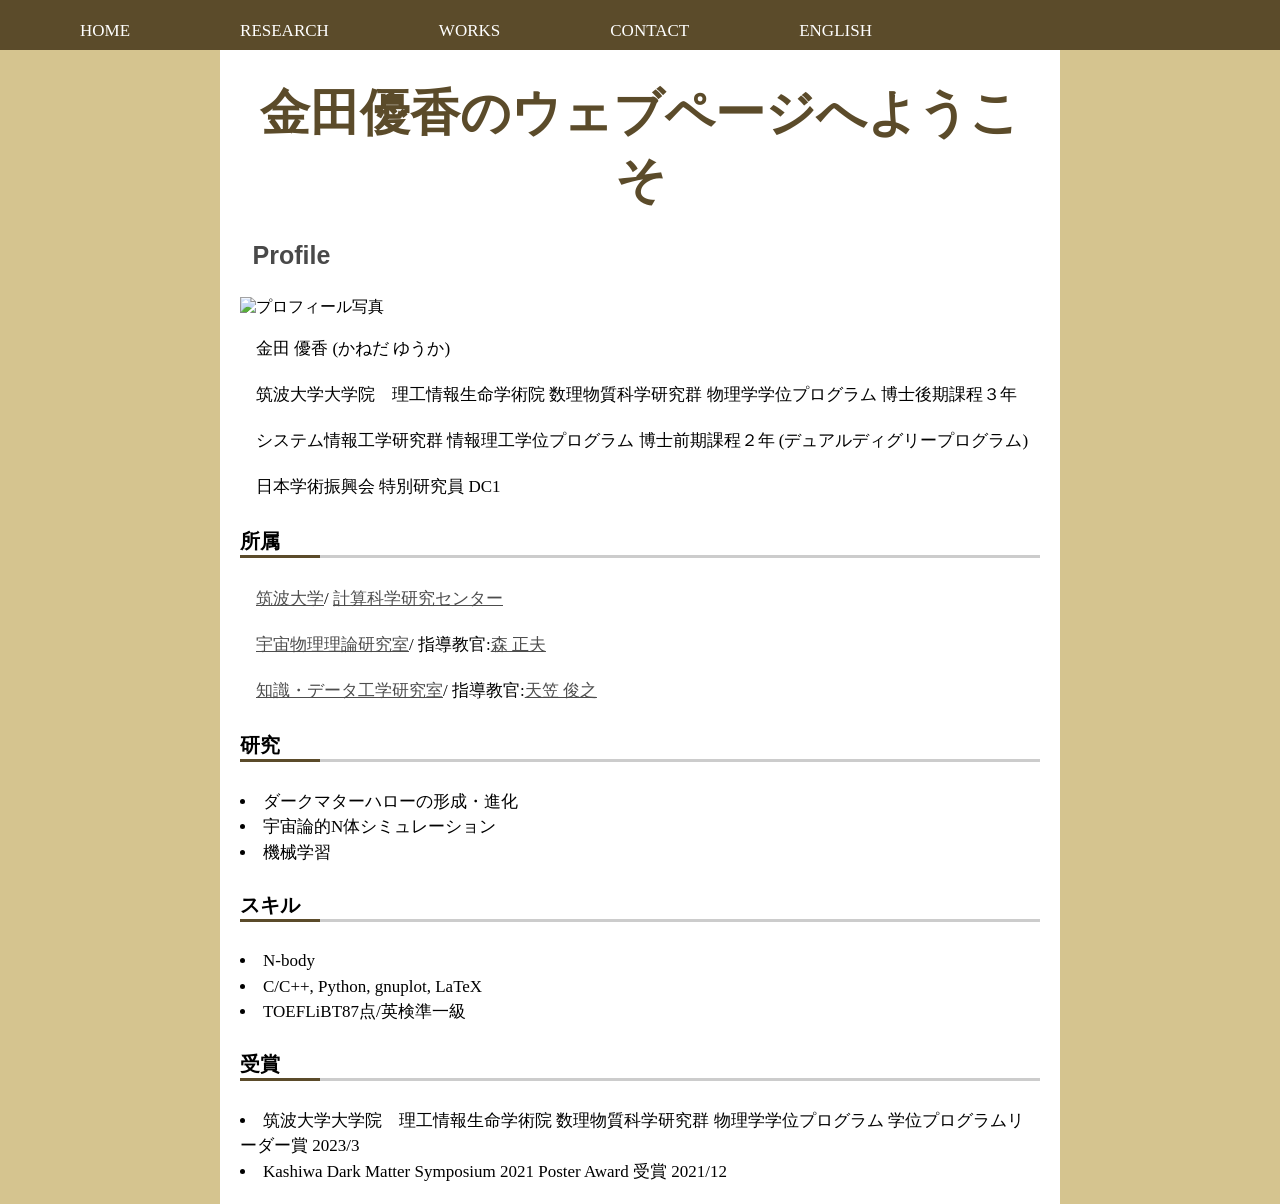
==== index.html @ 636e1e90 "create homepage" ====
<!DOCTYPE html>
<html>
<head>
   <link href="style.css" rel="stylesheet">
   <meta http-equiv="Content-Type" content="text/html; charset=utf-8"/>
 <title>金田優香のWebページ</title>
</head>
<body>

  <h1>金田優香のウェブページへようこそ</h1>

  <nav>
    <ul>
      <li class="menu"><a class="menu" href="index.html">HOME</a></li>
      <li class="menu"><a class="menu" href="research.html">RESEARCH</a></li>
      <li class="menu"><a class="menu" href="works.html">WORKS</a></li>
      <li class="menu"><a class="menu" href="contact.html">CONTACT</a></li>
      <li class="menu"><a class="menu" href="index_e.html">ENGLISH</a></li>
    </ul>
  </nav>
  <!--------------------------------------------------->

  <h2>Profile</h2>
   <img src="profile.jpg" alt="プロフィール写真" width="500px">
   <p>金田 優香 (かねだ ゆうか)</p>
   <p>筑波大学大学院　理工情報生命学術院 数理物質科学研究群 物理学学位プログラム 博士後期課程３年</p>
   <p>システム情報工学研究群 情報理工学位プログラム 博士前期課程２年 (デュアルディグリープログラム)</p>
   <p>日本学術振興会 特別研究員 DC1</p>

  <h4>所属</h4>
  <p>
  <a href="https://www.tsukuba.ac.jp">筑波大学</a>/
  <a href="https://www.ccs.tsukuba.ac.jp">計算科学研究センター</a>
  </p>
  <p>
  <a href="https://www2.ccs.tsukuba.ac.jp/Astro/home/ja/">宇宙物理理論研究室</a>/
  指導教官:<a href="https://www2.ccs.tsukuba.ac.jp/Astro/Members/mmori/">森 正夫</a>
  </p>
  <p>
  <a href="https://www.kde.cs.tsukuba.ac.jp/ja/index.php">知識・データ工学研究室</a>/
  指導教官:<a href="https://trios.tsukuba.ac.jp/researcher/0000000969">天笠 俊之</a>
  </p>

  <h4>研究</h4>
  <li>ダークマターハローの形成・進化</li>
  <li>宇宙論的N体シミュレーション</li>
  <li>機械学習</li>

  <h4>スキル</h4>
  <li>N-body</li>
  <li>C/C++, Python, gnuplot, LaTeX</li>
  <li>TOEFLiBT87点/英検準一級</li>

  <h4>受賞</h4>
  <li>筑波大学大学院　理工情報生命学術院 数理物質科学研究群 物理学学位プログラム 学位プログラムリーダー賞 2023/3</li>
  <li>Kashiwa Dark Matter Symposium 2021 Poster Award 受賞 2021/12</li>
  <!--------------------------------------------------->


</body>
</html>
---- style.css ----
html {
  /* background-color: hsla(180, 50%, 50%, 0.8); */
  background-color: #d5c48f;
}
body {
  width: 800px;
  margin: 0 auto;
  background-color: white;
  padding: 0 20px 20px 20px;
  /* border: 5px solid black; */
}
h1 {
  margin: 0; /* 上 */
  padding: 80px 0 0 0;
  color: #5b4b2a;
  /* text-shadow: 3px 3px 1px gray; */
  font-size: 50px;
  font-family: serif;
  text-align: center;
}
h2 {
  padding: 0.25em 0.5em;/*上下 左右の余白*/
  color: #494949;/*文字色*/
  background: transparent;/*背景透明に*/
  /* border-left: solid 5px hsla(270, 50%, 50%, 0.8);/*左線*/ */
  border-left: solid 5px #5b4b2a;/*左線*/
  font-size: 25px;
  font-family: Arial;
}
h3{
  font-size: 20px;
  font-family: Arial;
}
h4{
  font-size: 20px;
  font-family: Arial;
  border-bottom: solid 3px #CCCCCC;
  position: relative;
}
h4:after {
  position: absolute;
  content: " ";
  display: block;
  border-bottom: solid 3px #5b4b2a;
  bottom: -3px;
  width: 10%;
}
ul{
  display: flex;
}
li{
  font-size: 17px;
  line-height: 1.5;
}
nav{
  width: 100%;
  height: 50px;
  padding-top: 2px;
  background-color: #5b4b2a;
  box-sizing: border-box;
  /* メニューバーがスクロールしても動かない */
  position: fixed;
  top: 0;
  left: 0;
}
.menu{
  list-style: none;
  margin-left:20px;
  display: block;
  text-decoration: none;  /* 下線を消す */
  color: white;
  margin-right: 35px;
}
.works{
  padding: 10px;
  margin-left: 20px;
}
.under{
  background: linear-gradient(transparent 60%, #d5c48f 40%);
}
.ribbon5 {  /* リボン本体 */
  margin-left: 20px;
  display: inline-block;
  position: relative;
  height: 50px; /* リボンの太さ */
  line-height: 60px;
  text-align: center;
  padding: 7px 0;
  font-size: 18px;/*文字サイズ*/
  background: #5b4b2a;/*背景色*/
  color: #FFF;/*文字色*/
  box-sizing: border-box;
}
.ribbon5 h3 {  /* リボンの中の文字 */
  margin: 0;
  padding: 0 30px 0 15px;
  border-top: dashed 1px #FFF;
  border-bottom: dashed 1px #FFF;
  line-height: 35px;
}

.ribbon5:after { /* お尻の切り込み */
  position: absolute;
  content: '';
  z-index: 1;
  top: 0;
  right: 0;
  width: 0px;
  height: 0px;
  border-width: 25px 15px 25px 0px;  /* ２・３番目の上下の切り込みの幅を指定 */
  border-color: transparent #fff transparent transparent;
  border-style: solid;
}
.centering {
  text-align: center;
}
p{
  font-size: 17px;
  line-height: 1.7;
  text-indent: 1rem;
}
a{
  color: #4d4d4d
}
/* リンクに触った時に色が変わる */
a:hover {
  color: #CCCCCC;
}
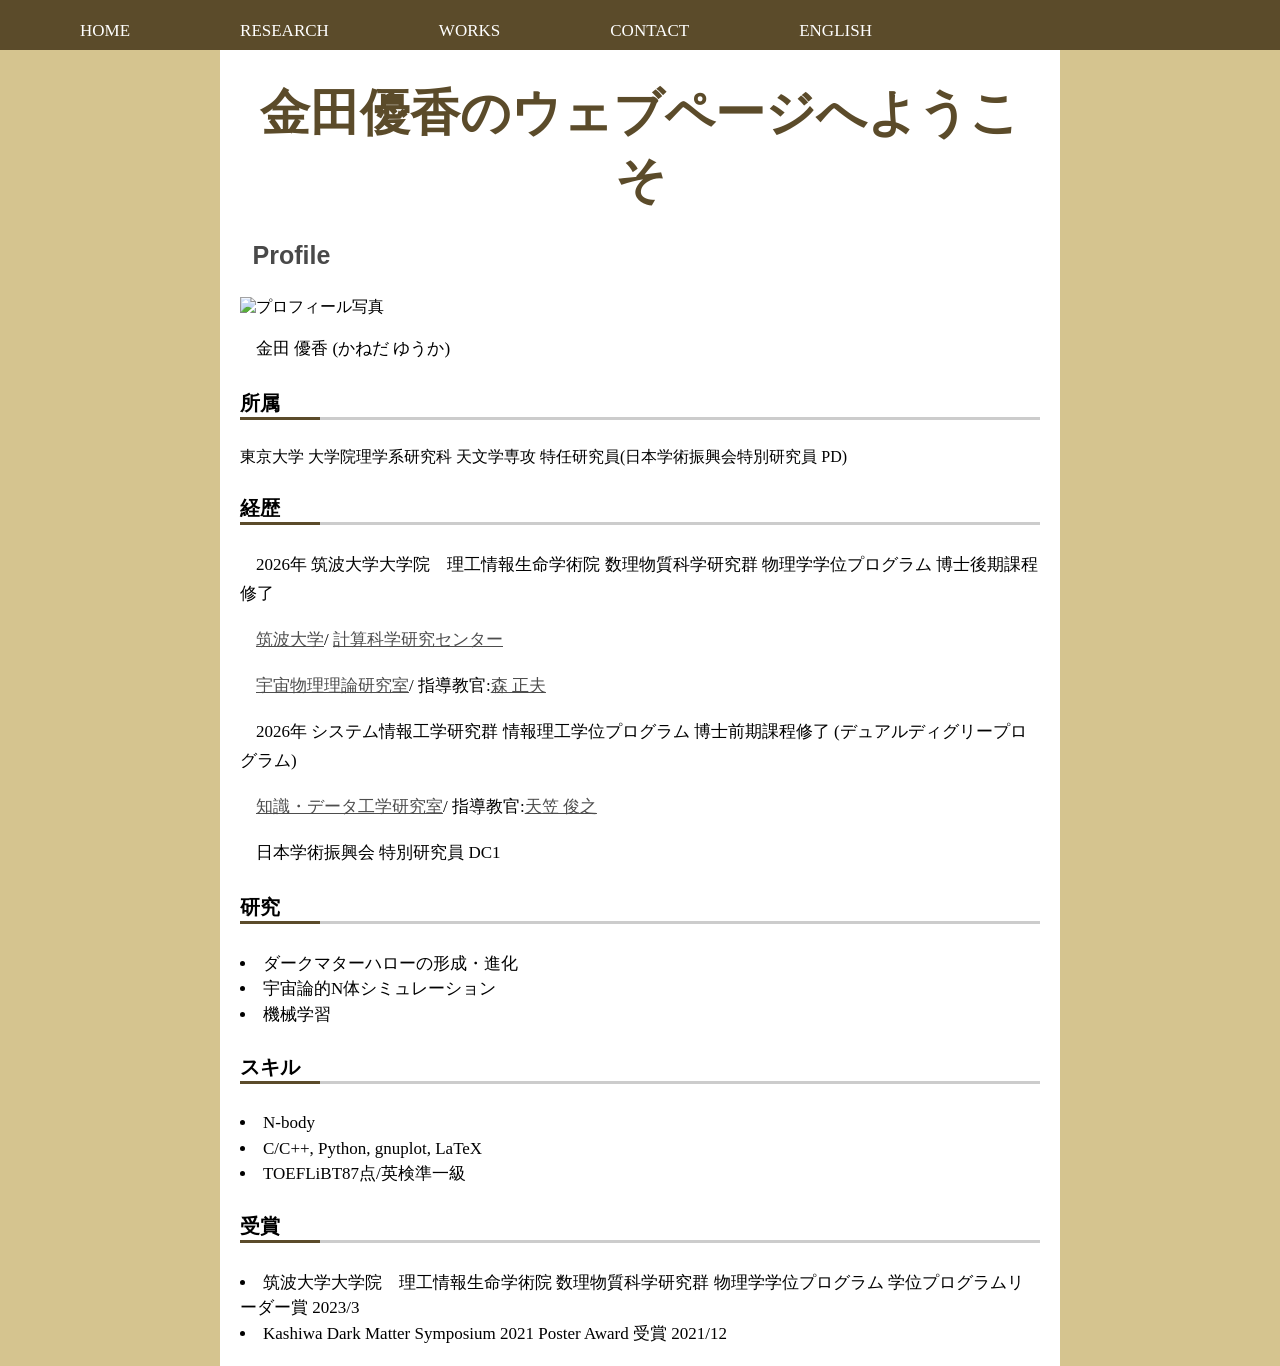
==== commit cd69919e: "affiliation updated" ====
--- a/index.html
+++ b/index.html
@@ -23,11 +23,12 @@
   <h2>Profile</h2>
    <img src="profile.jpg" alt="プロフィール写真" width="500px">
    <p>金田 優香 (かねだ ゆうか)</p>
-   <p>筑波大学大学院　理工情報生命学術院 数理物質科学研究群 物理学学位プログラム 博士後期課程３年</p>
-   <p>システム情報工学研究群 情報理工学位プログラム 博士前期課程２年 (デュアルディグリープログラム)</p>
-   <p>日本学術振興会 特別研究員 DC1</p>
 
   <h4>所属</h4>
+  東京大学 大学院理学系研究科 天文学専攻 特任研究員(日本学術振興会特別研究員 PD)
+
+  <h4>経歴</h4>
+  <p>2026年 筑波大学大学院　理工情報生命学術院 数理物質科学研究群 物理学学位プログラム 博士後期課程修了</p>
   <p>
   <a href="https://www.tsukuba.ac.jp">筑波大学</a>/
   <a href="https://www.ccs.tsukuba.ac.jp">計算科学研究センター</a>
@@ -36,10 +37,14 @@
   <a href="https://www2.ccs.tsukuba.ac.jp/Astro/home/ja/">宇宙物理理論研究室</a>/
   指導教官:<a href="https://www2.ccs.tsukuba.ac.jp/Astro/Members/mmori/">森 正夫</a>
   </p>
+
+   <p>2026年 システム情報工学研究群 情報理工学位プログラム 博士前期課程修了 (デュアルディグリープログラム)</p>
   <p>
   <a href="https://www.kde.cs.tsukuba.ac.jp/ja/index.php">知識・データ工学研究室</a>/
   指導教官:<a href="https://trios.tsukuba.ac.jp/researcher/0000000969">天笠 俊之</a>
   </p>
+
+  <p>日本学術振興会 特別研究員 DC1</p>
 
   <h4>研究</h4>
   <li>ダークマターハローの形成・進化</li>
